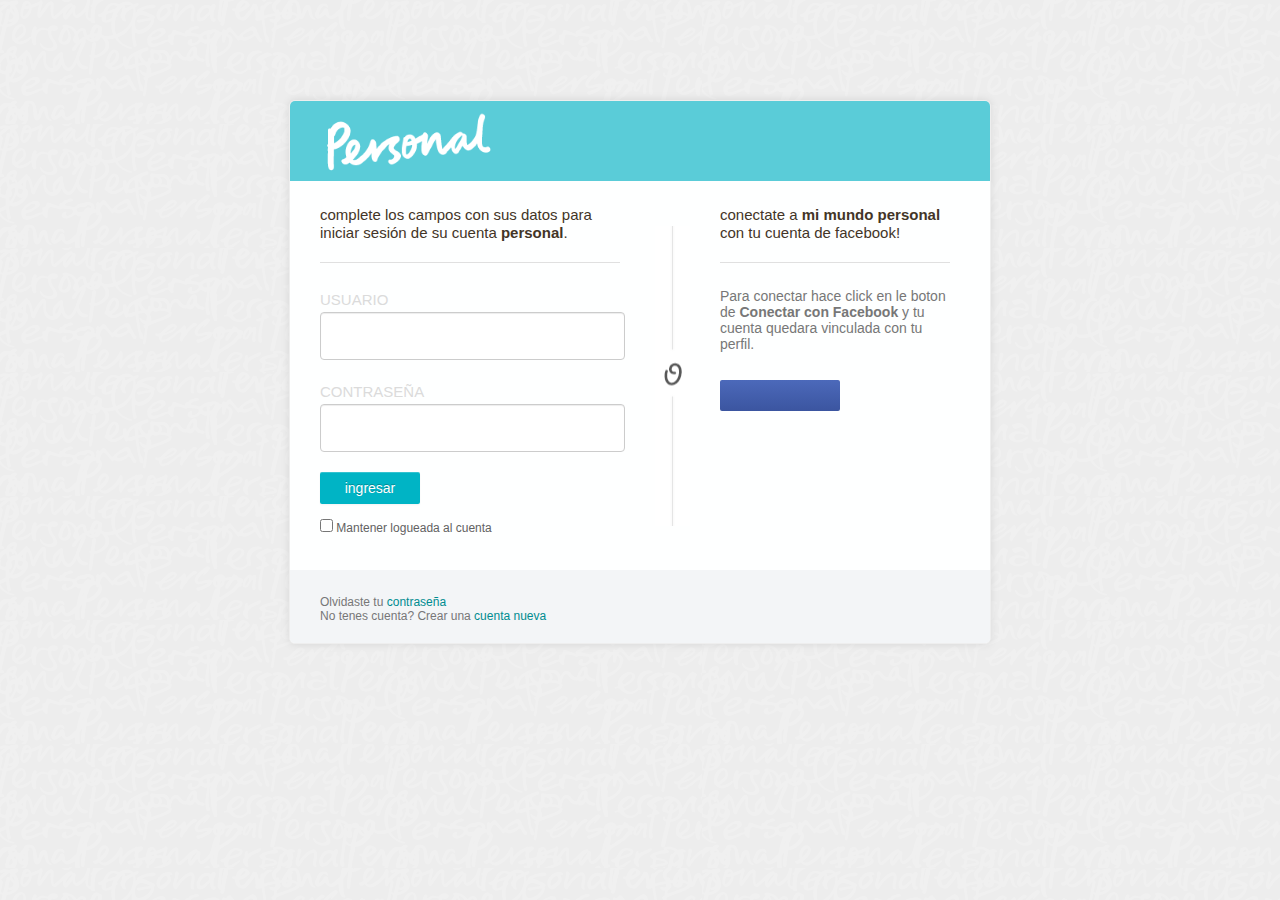
==== src/main/webapp/login.html @ 844b58e6 "intial commit" ====
<!DOCTYPE HTML PUBLIC "-//W3C//DTD HTML 4.01 Transitional//EN" "http://www.w3.org/TR/html4/loose.dtd">
<html xmlns="http://www.w3.org/1999/xhtml">
<head>

<title>Personal - Cada persona es un mundo</title>
<meta http-equiv="Content-Type" content="text/html; charset=UTF-8" />
<meta name="Author" content="Nucleo S.A. Personal Paraguay" />
<meta name="Copyright" content="Nucleo S.A. Personal Paraguay" />
<meta name="Publisher" content="Nucleo S.A. Personal Paraguay" />
<meta name="Description"
	content="Bienvenido a Personal Paraguay, compañía líder en innovación en comunicaciones móviles de Paraguay. Encontrá los mejores Servicios, Promociones, Planes y Packs de telefonía móvil para vos o tu Empresa. Elegí tu celular, Adherite a Club Personal , Navegá en Internet a la mayor velocidad movil y  hacé gestiones Online." />
<meta name="keywords"
	content="portabilidad, portabilidad numérica, tu número es tuyo, y es personal, personal, pasate a personal, conservar tu número, cañete, cañete el fletero, cambair de nuemero,  personal, celular, comprar celular, comprar equipo, equipo, telefonos, telefonía móvil,, internet 4g, Juan Saldo, Roaming,  sms, sms gratis, planes, packs, entretenimiento, empresas, roaming, club personal, gestiones online, autogestión, personal blackberry, personal nokia, personal samsung, personal sony ericcson, personal LG, personal iphone, promociones, personal mensajes, internet móvil, celulares, telefonía celular, 2x1, recarga de crédito, recarga personal, doble recarga personal, personal música, personal video, personal apps, billetera personal, envios personal, oficinas comerciales, sucursales, smartphone, nucleo, nucleo personal, portabilidad, tu número es tuyo, y es personal, pasate a personal, cada persona es un mundo" />
	
<link rel="stylesheet" type="text/css" href="css/loginV3.css">
<link rel="stylesheet" type="text/css" href="css/button.css">
<link rel="stylesheet" type="text/css" href="css/base.css">
<link rel="stylesheet" type="text/css" href="css/960.css">
<link rel="stylesheet" type="text/css" href="css/slidingtabs.css">

<link rel="stylesheet" type="text/css" href="css/bootstrap.min.css">

<script type="text/javascript">

  var _gaq = _gaq || [];
  _gaq.push(['_setAccount', 'UA-815962-1']);
  _gaq.push(['_setDomainName', 'personal.com.py']);
  _gaq.push(['_trackPageview']);

  (function() {
    var ga = document.createElement('script'); ga.type = 'text/javascript'; ga.async = true;
    ga.src = ('https:' == document.location.protocol ? 'https://ssl' : 'http://www') + '.google-analytics.com/ga.js';
    var s = document.getElementsByTagName('script')[0]; s.parentNode.insertBefore(ga, s);
  })();

</script>
<script src="lib/jquery/jquery-1.10.2.min.js"></script> 
<script src="js/login.js"></script>
<script type="text/javascript">$(window).load(function(){PPY_initLoginForm();});</script> 

<script type="text/javascript">
//'250956941735722'
window.fbAsyncInit = function() {FB.init({appId: '766424833369306', status: true, cookie: true, xfbml: true});};
(function(d){
	   var js, id = 'facebook-jssdk', ref = d.getElementsByTagName('script')[0];
	   if (d.getElementById(id)) {return;}
	   js = d.createElement('script'); js.id = id; js.async = true;
	   js.src = "//connect.facebook.net/es_LA/all.js";
	   ref.parentNode.insertBefore(js, ref);
	  }(document));
</script>

</head>

<body>
	<div id="wrap">
		<div class="login">
			<div class="box">
				<div class="header">
					<div class="container">
						<img src="images/header/img_logo.png">
					</div>
				</div>
				<div class="container">
				<div class="error" id="error_alert">Error message</div>
					<form class="form alpha grid_7" name="loginform" id="loginform">
					<div class="lf">
						<h1>
							Complete los campos con sus datos para iniciar sesión de su
							cuenta <b>Personal</b>.
						</h1>
						<div class="sep"></div>
						
							<div class="row">
							<label>Usuario</label> <input class=" form-control"
								id="user" maxlength="75" name="user" type="text">
						</div>

						<div class="row">
							<label>Contraseña</label> <input class=" form-control"
								id="password" maxlength="75" name="password"  type="password">
						</div>
						<a id="enviar" class="login_button  omega button"
							onclick="PPY_postLoginForm(null);"
							data-loading-text="Procesando..."> Ingresar</a>
						<p class="cache_login">
							<input type="checkbox"> Mantener logueada al cuenta
						</p>
						<input type="hidden" name="client_id"/>
						<input type="hidden" name="grant_type"/>
						<input type="hidden" name="response_type"/>
						<input type="hidden" name="redirect_uri"/>
						<input type="hidden" name="token"/>
					</div>
					</form>
					<!-- END  LF-->
					<div class="sep_vert"></div>
					<div class="rg">
						<!-- START RG -->
						<h1>
							Conectate a <strong>Mi Mundo Personal</strong> con tu cuenta de
							Facebook!
						</h1>
						<div class="sep"></div>
						<p>
							Para conectar hace click en le boton de <strong>Conectar
								con Facebook</strong> y tu cuenta quedara vinculada con tu perfil.
						</p>
						<div class="fb-login-button" data-max-rows="1" data-size="large"
							data-show-faces="false" data-auto-logout-link=false 
							onlogin="PPY_facebookLogin();"></div>
						</div>				
				</div>
				<div class="footer">
					<div class="container">
						<ul>
							<li>Olvidaste tu <a href="#reset_pass">contraseña</a></li>
							<li>No tenes cuenta? Crear una <a href="#requires_new_user">cuenta nueva</a></li>
						</ul>
					</div>
				</div>
			</div>
		</div>
	</div>

	<div id="fb-root"></div>
	<script>$("#password" ).keypress(function(e) {if(e.keyCode === 13){PPY_postLoginForm(null);}});</script>
</body>
</html>
---- src/main/webapp/css/loginV3.css ----
/*  
Theme Name: 
Theme URI: 
Description: 
Author: 
Author URI: 
Version: 1.0 
*/

/* ----------------------------------------  BASE */

/*@import url("roaming.css");
 @import url("esmart.css");
 @import url("club.css");
 */

body {
	

/*font: normal 14px/1.4em Calibri;*/
		
		color: #3b3b3b;
	font: 14px "Calibri",Arial, Lucida, Verdana, sans-serif;
	background: url(../images/header/0.png) repeat;
}

.info, .success, .warning, .error, .validation {
border: 1px solid;
margin: 10px 0px;
padding:15px 10px 15px 50px;
background-repeat: no-repeat;
background-position: 10px center;
}
.info {
color: #00529B;
background-color: #BDE5F8;
background-image: url('info.png');
}
.success {
color: #4F8A10;
background-color: #DFF2BF;
background-image:url('success.png');
}
.warning {
color: #9F6000;
background-color: #FEEFB3;
background-image: url('warning.png');
}
.error {
color: #D8000C;
background-color: #FFBABA;
background-image: url('error.png');
}

* {
	margin: 0;
	padding: 0;
}

img {
	border: none;
}

/* ---------------------------------------- TYPOGRAPHY */

textarea,
input,
p,
a,
li {
	list-style-type: none;
	text-decoration: none;
}

/*p{ margin-top: 10px;
	margin-bottom: 10px;
	
}*/

/*---------------------------------------- STRUCTURE*/

a {
	color: #428bca;
	text-decoration: none
}

a:hover, a:focus {
	color: #2a6496;
	text-decoration: underline
}

a:focus {
	outline: thin dotted #333;
	outline: 5px auto -webkit-focus-ring-color;
	outline-offset: -2px
}

h1 {
	
}

h2 {
	
}

h3 {
	
}

h4 {
	
}

h5 {
	
}

h6 {
	
}

span {
	
}

span.tinny {
	height: 10px;
	display: block;
	background-color: rgba(254,251,0,0.5);
}

span.mid {
	height: 30px;
	display: block;
	background-color: rgba(216,249,80,0.5);
}

span.tall {
	height: 50px;
	display: block;
	background-color: rgba(146,182,36,0.5);
}

#wrap {
	width: 1000px;
	height: auto;
	margin: 0 auto;
}

#wrap .login {


/*background-color: #fafca1;*/
	padding-top: 100px;
}

#wrap .login .box {
	
	border: 1px solid #eee;
	max-width: 700px;
	/*max-width: 400px;*/
	margin: 0 auto;
	padding: 0;
	background: #feffff;
	overflow: hidden;
	-webkit-border-radius: 6px;
	-moz-border-radius: 6px;
	border-radius: 6px;
	color: #777;
	-webkit-box-shadow: 0 0 8px rgba(0,0,0,.1);
	-moz-box-shadow: 0 0 8px rgba(0,0,0,.1);
	box-shadow: 0 0 8px rgba(0,0,0,.1);

}

#wrap .login .box .header {
	/*background: #2ebece url(../images/header/3.png);*/
	height: 80px;
	background-color: rgba(46,190,206,0.79);
}

#wrap .login .box .header img {
	width: 27%;
	position: relative;
	top: -15px;
	margin-left:0px;
/*vertical-align: middle*/
}

#wrap .login .box .footer {
	background: #f3f5f7;
}

#wrap .login .box .footer .container{
	background: #f3f5f7;
	overflow: hidden;
	padding: 5px 30px 20px;
}


#wrap .login .box .container {
	padding: 15px 30px;
	overflow: hidden;
	/*background-color: #ff5ffd;*/
}

#wrap .login .box .container h1 {
	/* FONT ORIGINAL font: 38px/0.9em 'Open Sans', sans-serif;*/

    font: 15px/1.2em 'Carrois Gothic SC', sans-serif;
	margin-bottom: 20px;
	margin-top: 10px;
	padding-left: 0;
}

#wrap .login .box .container p {
	font-size: 14px;
	font-weight: normal;
	margin-bottom: 20px;
}


#wrap .login .box .container p.cache_login {
	font-size: 12px;
	font-weight: normal;
	color: #626262;
	margin-top: 15px;
}


#wrap .login .box .container ul {
	margin-top: 20px;
	font-size: 12px;
}

#wrap .login .box .container ul li {
	font-weight: normal;
	font-style: normal;
}

#wrap .login .box .container .row {


/*background-color: #ddfdd0;*/


/*padding: 10px;*/
	margin-top: 20px;
	margin-bottom: 20px;
}

#wrap .login .box .container label {


/*background-color: #ffc4e4;*/
	text-transform: uppercase;
	line-height: 1.6em;
	margin-bottom: 10px;
	font-size: 15px;
	color: #dbdbdb;
}

#wrap .login .box .container .form-control {
	display: block;
	width: 93%;
	height: 34px;
	padding: 6px 12px;
	font-size: 14px;
	line-height: 1.428571429;
	color: #555;
	vertical-align: middle;
	background-color: #fff;
	border: 1px solid #ccc;
	border-radius: 4px;
	-webkit-box-shadow: inset 0 1px 1px rgba(0,0,0,0.075);
	box-shadow: inset 0 1px 1px rgba(0,0,0,0.075);
	-webkit-transition: border-color ease-in-out .15s,box-shadow ease-in-out .15s;
	transition: border-color ease-in-out .15s,box-shadow ease-in-out .15s;
}


/* LF */



#wrap .login .box .lf {
	/*border: 1px solid #eee;*/
	max-width: 300px;
	margin: 0 auto;
	padding: 0;
	/*background: #a5fa79;*/
	float: left;
	/*margin-right: 20px;*/
	min-height: 300px;
	
}



#wrap .login .boxFL .container h1 {
	/* FONT ORIGINAL font: 38px/0.9em 'Open Sans', sans-serif;*/

    font: 15px/1.2em 'Carrois Gothic SC', sans-serif;
	margin-bottom: 20px;
	margin-top: 10px;
}

#wrap .login .lf .container p {
	font-size: 14px;
	font-weight: normal;
}

#wrap .login .lf .container ul {
	margin-top: 20px;
	font-size: 12px;
}

#wrap .login .lf .container ul li {
	
}

#wrap .login .lf .container .row {
	/*background-color: #ddfdd0;*/
	/*padding: 10px;*/
	margin-top: 20px;
	margin-bottom: 20px;
}

#wrap .login .lf .container label {


	/*background-color: #ffc4e4;*/
	text-transform: uppercase;
	line-height: 1.6em;
	margin-bottom: 10px;
	font-size: 15px;
	color: #dbdbdb;
}

#wrap .login .lf .container .form-control {
	display: block;
	width: 93%;
	height: 34px;
	padding: 6px 12px;
	font-size: 14px;
	line-height: 1.428571429;
	color: #555;
	vertical-align: middle;
	background-color: #fff;
	border: 1px solid #ccc;
	border-radius: 4px;
	-webkit-box-shadow: inset 0 1px 1px rgba(0,0,0,0.075);
	box-shadow: inset 0 1px 1px rgba(0,0,0,0.075);
	-webkit-transition: border-color ease-in-out .15s,box-shadow ease-in-out .15s;
	transition: border-color ease-in-out .15s,box-shadow ease-in-out .15s;
}

/* SEP SOGIN */

#wrap .login .box .sep_vert{
	width: 35px;
	height: 300px;
	/*display: block;*/
	float: left;
	background: url(../images/login/sep_login.png) no-repeat left;
	margin-left: 30px;
	margin-right: 30px;
	margin-top: 30px;
	margin-bottom: 20px;

}

/* RG */



#wrap .login .box .rg{
	width: 230px;
	padding: 0px;
	/*background: #ff6c64;*/
	float: left;
	min-height: 300px;
}



.btn-primary {
	color: #fff;
	background-color: #428bca;
	border-color: #357ebd
}

.btn-primary:hover, .btn-primary:focus, .btn-primary:active, .btn-primary.active,
.open .dropdown-toggle.btn-primary {
	color: #fff;
	background-color: #3276b1;
	border-color: #285e8e
}

.btn-primary:active, .btn-primary.active, .open .dropdown-toggle.btn-primary {
	background-image: none
}

.btn-lg {
	padding: 10px 16px;
	font-size: 18px;
	line-height: 1.33;
	border-radius: 6px
}

.pull-right {
	float: right !important
}

.login_button {
	width: 100px;
}

.sep {
	height: 5px;


/*background-color: #fefc9c;*/
	display: block;
	border-top: 1px solid #e0e0e0;
	margin-bottom: 20px;
	margin-top: 20px;
}

.fb-login-button {
	height: 27px;
	background-color: #4864b1;
	position: relative;
	top: 8px;
	/*padding-right: 10px;*/
	text-align: center;
	width: 120px;
	text-transform: lowercase;


/* alignment-baseline: central; */


/* padding-left: 40px; */
	padding-top: 4px;
	background: #4c69ba;
	background: -webkit-gradient(linear, center top, center bottom, from(#4c69ba), to(#3b55a0));
	background: -webkit-linear-gradient(#4c69ba, #3b55a0);
	border-color: #4c69ba;
	-webkit-border-radius: 2px;
	color: #fff;
	font-family: "Helvetica neue";
	-webkit-font-smoothing: antialiased;
	text-shadow: 0 -1px 0 #354c8c;
	
}
---- src/main/webapp/css/button.css ----
/*!
 * Bootstrap v2.3.2
 *
 * Copyright 2012 Twitter, Inc
 * Licensed under the Apache License v2.0
 * http://www.apache.org/licenses/LICENSE-2.0
 *
 * Designed and built with all the love in the world @twitter by @mdo and @fat.
 * Modify by @maxibaezpy
 */

.button{
  font-family: "Carrois Gothic SC", Helvetica, Arial, sans-serif;
  text-transform:lowercase;
  display: inline-block;
  *display: inline;
  /* IE7 inline-block hack */

  *zoom: 1;
  padding: 4px 0px;
  margin-bottom: 0;
  font-size: 14px;
  line-height: 24px;
  text-align: center;
  vertical-align: middle;
  cursor: pointer;
  color: #333333;
  text-shadow: 0 1px 1px rgba(255, 255, 255, 0.75);
  /* Darken IE7 buttons by default so they stand out more given they won't have borders */

  filter: progid:DXImageTransform.Microsoft.gradient(enabled = false);
  border: 0px solid;
  *border: 0;
/*
  border-bottom-color: #b3b3b3;
*/
  -webkit-border-radius: 2px;
  -moz-border-radius: 2px;
  border-radius: 2px;
  *margin-left: .3em;
  -webkit-box-shadow: inset 0 1px 0 rgba(255,255,255,.2), 0 1px 2px rgba(0,0,0,.05);
  -moz-box-shadow: inset 0 1px 0 rgba(255,255,255,.2), 0 1px 2px rgba(0,0,0,.05);
  box-shadow: inset 0 1px 0 rgba(255,255,255,.2), 0 1px 2px rgba(0,0,0,.05);
}

button.button {
  line-height: 24px;
}

.button:hover,
.button:focus,
.button:active,
.button.active,
.button.disabled,
.button[disabled] {
  color: #333333;
  background-color: #e6e6e6;
  *background-color: #d9d9d9;
}
.button:active,
.button.active {
  background-color: #cccccc \9;
}
.button:first-child {
  *margin-left: 0;
}
.button:hover,
.button:focus {
  color: #333333;
  text-decoration: none;
  background-position: 0 -15px;
  -webkit-transition: background-position 0.1s linear;
  -moz-transition: background-position 0.1s linear;
  -o-transition: background-position 0.1s linear;
  transition: background-position 0.1s linear;
}
.button:focus {
  outline: thin dotted #333;
  outline: 5px auto -webkit-focus-ring-color;
  outline-offset: -2px;
}
.button.active,
.button:active {
  background-image: none;
  outline: 0;
  -webkit-box-shadow: inset 0 2px 4px rgba(0,0,0,.15), 0 1px 2px rgba(0,0,0,.05);
  -moz-box-shadow: inset 0 2px 4px rgba(0,0,0,.15), 0 1px 2px rgba(0,0,0,.05);
  box-shadow: inset 0 2px 4px rgba(0,0,0,.15), 0 1px 2px rgba(0,0,0,.05);
}
.button.disabled,
.button[disabled] {
  cursor: default;
  background-image: none;
  opacity: 0.65;
  filter: alpha(opacity=65);
  -webkit-box-shadow: none;
  -moz-box-shadow: none;
  box-shadow: none;
}

.button-block {
  display: block;
  width: 100%;
  padding-left: 0;
  padding-right: 0;
  -webkit-box-sizing: border-box;
  -moz-box-sizing: border-box;
  box-sizing: border-box;
}
.button-block + .button-block {
  margin-top: 5px;
}
input[type="submit"].button-block,
input[type="reset"].button-block,
input[type="button"].button-block {
  width: 100%;
}
.button.active,
.button-yellow.active,
.button-red.active,
.button-green.active,
.button-info.active,
.button-pink.active {
  color: rgba(255, 255, 255, 0.75);
}

.button {
  color: #ffffff;
  text-shadow: 0 -1px 0 rgba(0, 0, 0, 0.25);
  background-color: #00b4c5;
  /* Darken IE7 buttons by default so they stand out more given they won't have borders */

/*
  filter: progid:DXImageTransform.Microsoft.gradient(enabled = false);
*/
}
.button:hover,
.button:focus,
.button:active,
.button.active,
.button.disabled,
.button[disabled] {
  color: #ffffff;
  background-color: #1991A1;
  *background-color: #187885;
}
.button:active,
.button.active {
  background-color: #003399 \9;
}
.button-yellow {
  color: #ffffff;
  text-shadow: 0 -1px 0 rgba(0, 0, 0, 0.25);
  background-color: #f2c108;
}
.button-yellow:hover,
.button-yellow:focus,
.button-yellow:active,
.button-yellow.active,
.button-yellow.disabled,
.button-yellow[disabled] {
  color: #ffffff;
  background-color: #f89406;
  *background-color: #df8505;
}
.button-yellow:active,
.button-yellow.active {
  background-color: #c67605 \9;
}
.button-red {
  color: #ffffff;
  text-shadow: 0 -1px 0 rgba(0, 0, 0, 0.25);
  background-color: #da4f49;
  background-image: -moz-linear-gradient(top, #ee5f5b, #bd362f);
  background-image: -webkit-gradient(linear, 0 0, 0 100%, from(#ee5f5b), to(#bd362f));
  background-image: -webkit-linear-gradient(top, #ee5f5b, #bd362f);
  background-image: -o-linear-gradient(top, #ee5f5b, #bd362f);
  background-image: linear-gradient(to bottom, #ee5f5b, #bd362f);
  background-repeat: repeat-x;
  filter: progid:DXImageTransform.Microsoft.gradient(startColorstr='#ffee5f5b', endColorstr='#ffbd362f', GradientType=0);
  border-color: #bd362f #bd362f #802420;
  border-color: rgba(0, 0, 0, 0.1) rgba(0, 0, 0, 0.1) rgba(0, 0, 0, 0.25);
  *background-color: #bd362f;
  /* Darken IE7 buttons by default so they stand out more given they won't have borders */

  filter: progid:DXImageTransform.Microsoft.gradient(enabled = false);
}
.button-red:hover,
.button-red:focus,
.button-red:active,
.button-red.active,
.button-red.disabled,
.button-red[disabled] {
  color: #ffffff;
  background-color: #bd362f;
  *background-color: #a9302a;
}
.button-red:active,
.button-red.active {
  background-color: #942a25 \9;
}

.button-green {
  color: #ffffff;
  text-shadow: 0 -1px 0 rgba(0, 0, 0, 0.25);
  background-color: #62C564;
}
.button-green:hover,
.button-green:focus,
.button-green:active,
.button-green.active,
.button-green.disabled,
.button-green[disabled] {
  color: #ffffff;
  background-color: #51a351;
  *background-color: #499249;
}
.button-green:active,
.button-green.active {
  background-color: #408140 \9;
}
.button-info {
  color: #ffffff;
  text-shadow: 0 -1px 0 rgba(0, 0, 0, 0.25);
  background-color: #49afcd;
  background-image: -moz-linear-gradient(top, #5bc0de, #2f96b4);
  background-image: -webkit-gradient(linear, 0 0, 0 100%, from(#5bc0de), to(#2f96b4));
  background-image: -webkit-linear-gradient(top, #5bc0de, #2f96b4);
  background-image: -o-linear-gradient(top, #5bc0de, #2f96b4);
  background-image: linear-gradient(to bottom, #5bc0de, #2f96b4);
  background-repeat: repeat-x;
  filter: progid:DXImageTransform.Microsoft.gradient(startColorstr='#ff5bc0de', endColorstr='#ff2f96b4', GradientType=0);
  border-color: #2f96b4 #2f96b4 #1f6377;
  border-color: rgba(0, 0, 0, 0.1) rgba(0, 0, 0, 0.1) rgba(0, 0, 0, 0.25);
  *background-color: #2f96b4;
  /* Darken IE7 buttons by default so they stand out more given they won't have borders */

  filter: progid:DXImageTransform.Microsoft.gradient(enabled = false);
}
.button-info:hover,
.button-info:focus,
.button-info:active,
.button-info.active,
.button-info.disabled,
.button-info[disabled] {
  color: #ffffff;
  background-color: #2f96b4;
  *background-color: #2a85a0;
}
.button-info:active,
.button-info.active {
  background-color: #24748c \9;
}

.button-pink {
  color: #ffffff;
  text-shadow: 0 -1px 0 rgba(0, 0, 0, 0.25);
  background-color: #d9186b;
}

.button-pink:hover,
.button-pink:focus,
.button-pink:active,
.button-pink.active,
.button-pink.disabled,
.button-pink[disabled] {
  color: #ffffff;
  background-color: #AE215B;
  *background-color: #E02B75;
}
.button-pink:active,
.button-pink.active {
  background-color: #080808 \9;
}
button.button,
input[type="submit"].button {
  *padding-top: 3px;
  *padding-bottom: 3px;
}
button.button::-moz-focus-inner,
input[type="submit"].button::-moz-focus-inner {
  padding: 0;
  border: 0;
}
button.button.button-large,
input[type="submit"].button.button-large {
  *padding-top: 7px;
  *padding-bottom: 7px;
}
button.button.button-small,
input[type="submit"].button.button-small {
  *padding-top: 3px;
  *padding-bottom: 3px;
}
button.button.button-mini,
input[type="submit"].button.button-mini {
  *padding-top: 1px;
  *padding-bottom: 1px;
}
.button-link,
.button-link:active,
.button-link[disabled] {
  text-shadow: 0 1px 1px rgba(255, 255, 255, 0.75);
  background-color: transparent;
  background-image: none;
  -webkit-box-shadow: none;
  -moz-box-shadow: none;
  box-shadow: none;
}
.button-link {
  border-color: transparent;
  text-decoration: underline;
  cursor: pointer;
  color: #4D4D4D;
  -webkit-border-radius: 0;
  -moz-border-radius: 0;
  border-radius: 0;
}
.button-link:hover,
.button-link:focus {
  color: #000000;
  text-decoration: underline;
  background-color: transparent;
}
.button-link[disabled]:hover,
.button-link[disabled]:focus {
  color: #333333;
  text-decoration: none;
}

.button.button-soft {
    background: rgba(26, 178, 195, 0.81);
    border: 0;
    font-size: 12px;
    font-weight: bold;
}

.button.button-soft:hover {
    background: #29B2C5;
}

.button-mini {
    padding: 0 6px;
    font-size: 10.5px;
}
---- src/main/webapp/css/base.css ----
* {
    margin: 0;
    padding: 0;
}
body {
    font-family: "Helvetica Neue", Helvetica, Arial, sans-serif;
    font-size: 14px;
}

textarea,input,p,a,li {
    list-style-type: none;
    text-decoration: none;
}

a {
    outline-style: none;
    text-decoration: none;
    color: #008c90;
}

a:hover {
    text-decoration: none;
}

/* ---------------------------------------- STRUCTURE */

h1 {
    font: 38px/0.9em 'Carrois Gothic SC', sans-serif;
    text-transform: lowercase;
    margin-bottom: 20px;
    color: #433527;
    padding-left: 10px;
}

h2 {
    font: 20px/0.9em 'Carrois Gothic SC', sans-serif;
    text-transform: uppercase;
    color: #433527;
    margin-bottom: 5px;
/*
    margin-top: 40px;
*/
}

h3 {
    font: 20px/0.9em 'Carrois Gothic SC', sans-serif;
    color: #433527;
    margin-bottom: 20px;
    text-transform: uppercase;
}

h4 {
    font: 16px/1em 'Carrois Gothic SC', sans-serif;
    color: #433527;
    margin-bottom: 10px;
    text-transform: uppercase;
}

h5 {

}

h6 {

}
---- src/main/webapp/css/960.css ----
/*
  960 Grid System ~ Core CSS.
  Learn more ~ http://960.gs/

  Licensed under GPL and MIT.
*/

/*
  Forces backgrounds to span full width,
  even if there is horizontal scrolling.
  Increase this if your layout is wider.

  Note: IE6 works fine without this fix.
*/

body {
  min-width: 960px;
}

/* `Container
----------------------------------------------------------------------------------------------------*/

.container_24 {
  margin-left: auto;
  margin-right: auto;
  width: 960px;
}

/* `Grid >> Global
----------------------------------------------------------------------------------------------------*/

.grid_1,
.grid_2,
.grid_3,
.grid_4,
.grid_5,
.grid_6,
.grid_7,
.grid_8,
.grid_9,
.grid_10,
.grid_11,
.grid_12,
.grid_13,
.grid_14,
.grid_15,
.grid_16,
.grid_17,
.grid_18,
.grid_19,
.grid_20,
.grid_21,
.grid_22,
.grid_23,
.grid_24 {
  display: inline;
  float: left;
  margin-left: 5px;
  margin-right: 5px;
}

.push_1, .pull_1,
.push_2, .pull_2,
.push_3, .pull_3,
.push_4, .pull_4,
.push_5, .pull_5,
.push_6, .pull_6,
.push_7, .pull_7,
.push_8, .pull_8,
.push_9, .pull_9,
.push_10, .pull_10,
.push_11, .pull_11,
.push_12, .pull_12,
.push_13, .pull_13,
.push_14, .pull_14,
.push_15, .pull_15,
.push_16, .pull_16,
.push_17, .pull_17,
.push_18, .pull_18,
.push_19, .pull_19,
.push_20, .pull_20,
.push_21, .pull_21,
.push_22, .pull_22,
.push_23, .pull_23 {
  position: relative;
}

/* `Grid >> Children (Alpha ~ First, Omega ~ Last)
----------------------------------------------------------------------------------------------------*/

.alpha {
  margin-left: 0;
}

.omega {
  margin-right: 0;
}

/* `Grid >> 24 Columns
----------------------------------------------------------------------------------------------------*/

.container_24 .grid_1 {
  width: 30px;
}

.container_24 .grid_2 {
  width: 70px;
}

.container_24 .grid_3 {
  width: 110px;
}

.container_24 .grid_4 {
  width: 150px;
}

.container_24 .grid_5 {
  width: 190px;
}

.container_24 .grid_6 {
  width: 230px;
}

.container_24 .grid_7 {
  width: 270px;
}

.container_24 .grid_8 {
  width: 310px;
}

.container_24 .grid_9 {
  width: 350px;
}

.container_24 .grid_10 {
  width: 390px;
}

.container_24 .grid_11 {
  width: 430px;
}

.container_24 .grid_12 {
  width: 470px;
}

.container_24 .grid_13 {
  width: 510px;
}

.container_24 .grid_14 {
  width: 550px;
}

.container_24 .grid_15 {
  width: 590px;
}

.container_24 .grid_16 {
  width: 630px;
}

.container_24 .grid_17 {
  width: 670px;
}

.container_24 .grid_18 {
  width: 710px;
}

.container_24 .grid_19 {
  width: 750px;
}

.container_24 .grid_20 {
  width: 790px;
}

.container_24 .grid_21 {
  width: 830px;
}

.container_24 .grid_22 {
  width: 870px;
}

.container_24 .grid_23 {
  width: 910px;
}

.container_24 .grid_24 {
  width: 950px;
}

/* `Prefix Extra Space >> 24 Columns
----------------------------------------------------------------------------------------------------*/

.container_24 .prefix_05 {
  padding-left: 20px;
}

.container_24 .prefix_1 {
  padding-left: 40px;
}

.container_24 .prefix_2 {
  padding-left: 80px;
}

.container_24 .prefix_3 {
  padding-left: 120px;
}

.container_24 .prefix_4 {
  padding-left: 160px;
}

.container_24 .prefix_5 {
  padding-left: 200px;
}

.container_24 .prefix_6 {
  padding-left: 240px;
}

.container_24 .prefix_7 {
  padding-left: 280px;
}

.container_24 .prefix_8 {
  padding-left: 320px;
}

.container_24 .prefix_9 {
  padding-left: 360px;
}

.container_24 .prefix_10 {
  padding-left: 400px;
}

.container_24 .prefix_11 {
  padding-left: 440px;
}

.container_24 .prefix_12 {
  padding-left: 480px;
}

.container_24 .prefix_13 {
  padding-left: 520px;
}

.container_24 .prefix_14 {
  padding-left: 560px;
}

.container_24 .prefix_15 {
  padding-left: 600px;
}

.container_24 .prefix_16 {
  padding-left: 640px;
}

.container_24 .prefix_17 {
  padding-left: 680px;
}

.container_24 .prefix_18 {
  padding-left: 720px;
}

.container_24 .prefix_19 {
  padding-left: 760px;
}

.container_24 .prefix_20 {
  padding-left: 800px;
}

.container_24 .prefix_21 {
  padding-left: 840px;
}

.container_24 .prefix_22 {
  padding-left: 880px;
}

.container_24 .prefix_23 {
  padding-left: 920px;
}

/* `Suffix Extra Space >> 24 Columns
----------------------------------------------------------------------------------------------------*/

.container_24 .suffix_1 {
  padding-right: 40px;
}

.container_24 .suffix_2 {
  padding-right: 80px;
}

.container_24 .suffix_3 {
  padding-right: 120px;
}

.container_24 .suffix_4 {
  padding-right: 160px;
}

.container_24 .suffix_5 {
  padding-right: 200px;
}

.container_24 .suffix_6 {
  padding-right: 240px;
}

.container_24 .suffix_7 {
  padding-right: 280px;
}

.container_24 .suffix_8 {
  padding-right: 320px;
}

.container_24 .suffix_9 {
  padding-right: 360px;
}

.container_24 .suffix_10 {
  padding-right: 400px;
}

.container_24 .suffix_11 {
  padding-right: 440px;
}

.container_24 .suffix_12 {
  padding-right: 480px;
}

.container_24 .suffix_13 {
  padding-right: 520px;
}

.container_24 .suffix_14 {
  padding-right: 560px;
}

.container_24 .suffix_15 {
  padding-right: 600px;
}

.container_24 .suffix_16 {
  padding-right: 640px;
}

.container_24 .suffix_17 {
  padding-right: 680px;
}

.container_24 .suffix_18 {
  padding-right: 720px;
}

.container_24 .suffix_19 {
  padding-right: 760px;
}

.container_24 .suffix_20 {
  padding-right: 800px;
}

.container_24 .suffix_21 {
  padding-right: 840px;
}

.container_24 .suffix_22 {
  padding-right: 880px;
}

.container_24 .suffix_23 {
  padding-right: 920px;
}

/* `Push Space >> 24 Columns
----------------------------------------------------------------------------------------------------*/

.container_24 .push_1 {
  left: 40px;
}

.container_24 .push_2 {
  left: 80px;
}

.container_24 .push_3 {
  left: 120px;
}

.container_24 .push_4 {
  left: 160px;
}

.container_24 .push_5 {
  left: 200px;
}

.container_24 .push_6 {
  left: 240px;
}

.container_24 .push_7 {
  left: 280px;
}

.container_24 .push_8 {
  left: 320px;
}

.container_24 .push_9 {
  left: 360px;
}

.container_24 .push_10 {
  left: 400px;
}

.container_24 .push_11 {
  left: 440px;
}

.container_24 .push_12 {
  left: 480px;
}

.container_24 .push_13 {
  left: 520px;
}

.container_24 .push_14 {
  left: 560px;
}

.container_24 .push_15 {
  left: 600px;
}

.container_24 .push_16 {
  left: 640px;
}

.container_24 .push_17 {
  left: 680px;
}

.container_24 .push_18 {
  left: 720px;
}

.container_24 .push_19 {
  left: 760px;
}

.container_24 .push_20 {
  left: 800px;
}

.container_24 .push_21 {
  left: 840px;
}

.container_24 .push_22 {
  left: 880px;
}

.container_24 .push_23 {
  left: 920px;
}

/* `Pull Space >> 24 Columns
----------------------------------------------------------------------------------------------------*/

.container_24 .pull_1 {
  left: -40px;
}

.container_24 .pull_2 {
  left: -80px;
}

.container_24 .pull_3 {
  left: -120px;
}

.container_24 .pull_4 {
  left: -160px;
}

.container_24 .pull_5 {
  left: -200px;
}

.container_24 .pull_6 {
  left: -240px;
}

.container_24 .pull_7 {
  left: -280px;
}

.container_24 .pull_8 {
  left: -320px;
}

.container_24 .pull_9 {
  left: -360px;
}

.container_24 .pull_10 {
  left: -400px;
}

.container_24 .pull_11 {
  left: -440px;
}

.container_24 .pull_12 {
  left: -480px;
}

.container_24 .pull_13 {
  left: -520px;
}

.container_24 .pull_14 {
  left: -560px;
}

.container_24 .pull_15 {
  left: -600px;
}

.container_24 .pull_16 {
  left: -640px;
}

.container_24 .pull_17 {
  left: -680px;
}

.container_24 .pull_18 {
  left: -720px;
}

.container_24 .pull_19 {
  left: -760px;
}

.container_24 .pull_20 {
  left: -800px;
}

.container_24 .pull_21 {
  left: -840px;
}

.container_24 .pull_22 {
  left: -880px;
}

.container_24 .pull_23 {
  left: -920px;
}

/* `Clear Floated Elements
----------------------------------------------------------------------------------------------------*/

/* http://sonspring.com/journal/clearing-floats */

.clear {
  clear: both;
  display: block;
  overflow: hidden;
  visibility: hidden;
  width: 0;
  height: 0;
}

/* http://www.yuiblog.com/blog/2010/09/27/clearfix-reloaded-overflowhidden-demystified */

.clearfix:before,
.clearfix:after,
.container_24:before,
.container_24:after {
  content: '.';
  display: block;
  overflow: hidden;
  visibility: hidden;
  font-size: 0;
  line-height: 0;
  width: 0;
  height: 0;
}

.clearfix:after,
.container_24:after {
  clear: both;
}

/*
  The following zoom:1 rule is specifically for IE6 + IE7.
  Move to separate stylesheet if invalid CSS is a problem.
*/

.clearfix,
.container_24 {
  zoom: 1;
}
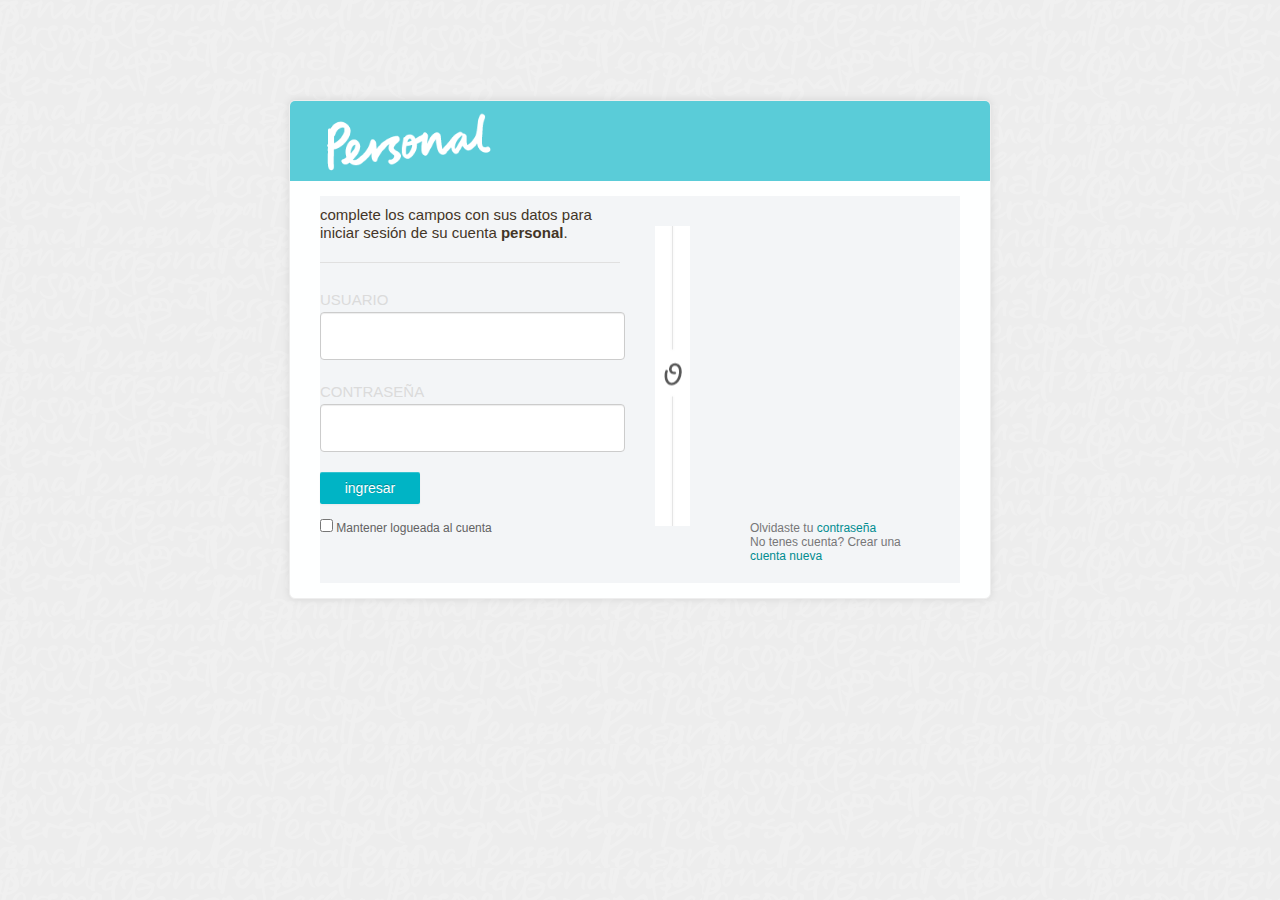
==== commit 15c9cd11: "clases no utilizadas eliminadas" ====
--- a/src/main/webapp/login.html
+++ b/src/main/webapp/login.html
@@ -38,17 +38,6 @@
 <script src="js/login.js"></script>
 <script type="text/javascript">$(window).load(function(){PPY_initLoginForm();});</script> 
 
-<script type="text/javascript">
-//'250956941735722'
-window.fbAsyncInit = function() {FB.init({appId: '766424833369306', status: true, cookie: true, xfbml: true});};
-(function(d){
-	   var js, id = 'facebook-jssdk', ref = d.getElementsByTagName('script')[0];
-	   if (d.getElementById(id)) {return;}
-	   js = d.createElement('script'); js.id = id; js.async = true;
-	   js.src = "//connect.facebook.net/es_LA/all.js";
-	   ref.parentNode.insertBefore(js, ref);
-	  }(document));
-</script>
 
 </head>
 
@@ -97,19 +86,7 @@
 					<div class="sep_vert"></div>
 					<div class="rg">
 						<!-- START RG -->
-						<h1>
-							Conectate a <strong>Mi Mundo Personal</strong> con tu cuenta de
-							Facebook!
-						</h1>
-						<div class="sep"></div>
-						<p>
-							Para conectar hace click en le boton de <strong>Conectar
-								con Facebook</strong> y tu cuenta quedara vinculada con tu perfil.
-						</p>
-						<div class="fb-login-button" data-max-rows="1" data-size="large"
-							data-show-faces="false" data-auto-logout-link=false 
-							onlogin="PPY_facebookLogin();"></div>
-						</div>				
+							
 				</div>
 				<div class="footer">
 					<div class="container">
@@ -123,8 +100,6 @@
 		</div>
 	</div>
 
-	<div id="fb-root"></div>
-	<script>$("#password" ).keypress(function(e) {if(e.keyCode === 13){PPY_postLoginForm(null);}});</script>
 </body>
 </html>
 
